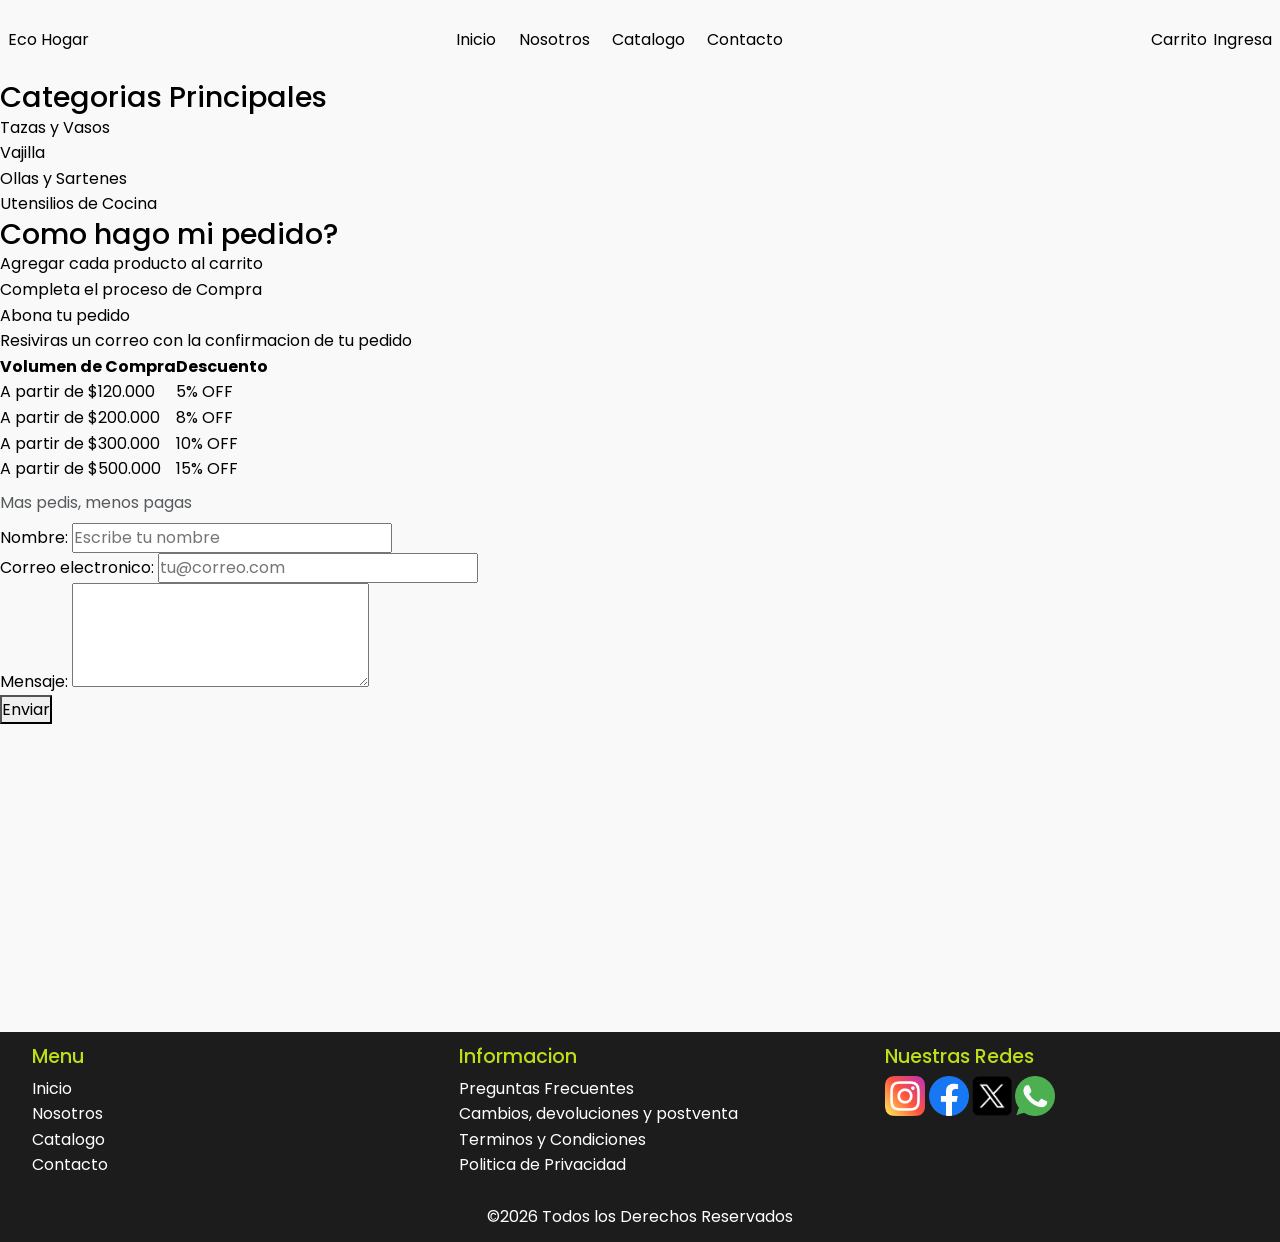
==== pages/carrito.html @ 6fe052ee "feat: estructura de privacy-policy y rutas de acceso de las demas paginas" ====
<!DOCTYPE html>
<html lang="es">
<head>
    <meta charset="UTF-8">
    <meta name="viewport" content="width=device-width, initial-scale=1.0">
    <title>Carrito</title>

    <!-- Estilos de Bootstrap -->
    <link href="https://cdn.jsdelivr.net/npm/bootstrap@5.3.8/dist/css/bootstrap.min.css" rel="stylesheet" integrity="sha384-sRIl4kxILFvY47J16cr9ZwB07vP4J8+LH7qKQnuqkuIAvNWLzeN8tE5YBujZqJLB" crossorigin="anonymous">

    <!-- Mi hoja de estilos -->
    <link rel="stylesheet" href="../styles/styles.css">

    <!-- Fuente Roboto y Poppins -->
    <link rel="preconnect" href="https://fonts.googleapis.com">
    <link rel="preconnect" href="https://fonts.gstatic.com" crossorigin>
    <link href="https://fonts.googleapis.com/css2?family=Poppins:ital,wght@0,100;0,200;0,300;0,400;0,500;0,600;0,700;0,800;0,900;1,100;1,200;1,300;1,400;1,500;1,600;1,700;1,800;1,900&family=Roboto:ital,wght@0,100..900;1,100..900&display=swap" rel="stylesheet">
</head>
<body>
    <!--------------------- ENCABEZADO --------------------->
    <header>
        <div class="logo">
            <a href="../index.html">Eco Hogar</a>
        </div>
        <nav>
            <ul>
                <li><a href="../index.html">Inicio</a></li>
                <li><a href="./nosotros.html">Nosotros</a></li>
                <li><a href="./catalogo.html">Catalogo</a></li>
                <li><a href="./contacto.html">Contacto</a></li>
            </ul>
        </nav>
        <div class="usuario-carrito">
            <ul>
                <li><a href="./carrito.html">Carrito</a></li>
                <li><a href="./login.html">Ingresa</a></li>
            </ul>
        </div>
    </header>

    <!--------------------- CUERPO PRINCIPAL --------------------->
    <main>
        <section>
            <h2>Categorias Principales</h2>
            <ul>
                <li>Tazas y Vasos</li>
                <li>Vajilla</li>
                <li>Ollas y Sartenes</li>
                <li>Utensilios de Cocina</li>
            </ul>
        </section>
        <section>
            <h2>Como hago mi pedido?</h2>
            <ol>
                <li>Agregar cada producto al carrito</li>
                <li>Completa el proceso de Compra</li>
                <li>Abona tu pedido</li>
                <li>Resiviras un correo con la confirmacion de tu pedido</li>
            </ol>
        </section>
        <section>
            <table>
                <caption>Mas pedis, menos pagas</caption>
                <thead>
                    <tr>
                        <th scope="col">Volumen de Compra</th>
                        <th scope="col">Descuento</th>
                    </tr>
                </thead>
                <tbody>
                    <tr>
                        <td>A partir de $120.000</td>
                        <td>5% OFF</td>
                    </tr>
                    <tr>
                        <td>A partir de $200.000</td>
                        <td>8% OFF</td>
                    </tr>
                    <tr>
                        <td>A partir de $300.000</td>
                        <td>10% OFF</td>
                    </tr>
                    <tr>
                        <td>A partir de $500.000</td>
                        <td>15% OFF</td>
                    </tr>
                </tbody>
            </table>
        </section>
        <section id="formulario-inicio">
            <form action="">
                <div>
                    <label for="nombre">Nombre:</label>
                    <input type="text" id="nombre" placeholder="Escribe tu nombre" required>
                </div>
                <div>
                    <label for="email">Correo electronico:</label>
                    <input type="email" id="email" placeholder="tu@correo.com" required>
                </div>
                <div>
                    <label for="mensaje">Mensaje:</label>
                    <textarea id="mensaje" rows="4"></textarea>
                </div>
                <button type="submit">Enviar</button>
            </form>
            <div>
                <iframe src="https://www.google.com/maps/embed?pb=!1m18!1m12!1m3!1d7588.228064215851!2d-58.38122754089893!3d-34.60556771671564!2m3!1f0!2f0!3f0!3m2!1i1024!2i768!4f13.1!3m3!1m2!1s0x4aa9f0a6da5edb%3A0x11bead4e234e558b!2sObelisco!5e0!3m2!1ses!2sar!4v1790805866625!5m2!1ses!2sar" width="400" height="300" style="border:0;" allowfullscreen="" loading="lazy" referrerpolicy="strict-origin-when-cross-origin"></iframe>
            </div>
        </section>
    </main>

    <!--------------------- PIE DE PAGINA --------------------->
    <footer>
        <div class="sec-menu-footer">
            <div>
                <h4>Menu</h4>
            </div>
            <div>
                <ul>
                    <li><a href="../index.html">Inicio</a></li>
                    <li><a href="./nosotros.html">Nosotros</a></li>
                    <li><a href="./catalogo.html">Catalogo</a></li>
                    <li><a href="./contacto.html">Contacto</a></li>
                </ul>
            </div>
        </div>
        <div class="sec-info-footer">
            <div>
                <h4>Informacion</h4>
            </div>
            <div>
                <ul>
                    <li><a href="./faq.html">Preguntas Frecuentes</a></li>
                    <li><a href="#">Cambios, devoluciones y postventa</a></li>
                    <li><a href="#">Terminos y Condiciones</a></li>
                    <li><a href="./privacy-policy.html">Politica de Privacidad</a></li>
                </ul>
            </div>
        </div>
        <div class="sec-redes-footer">
            <div>
                <h4>Nuestras Redes</h4>
            </div>
            <div class="redes-footer">
                <ul>
                    <li><a href="https://www.instagram.com" target="_blank"><img src="../assets/logos/instagram.png" alt="Nuestra Pagina de Instagram"></a></li>
                    <li><a href="https://www.facebook.com" target="_blank"><img src="../assets/logos/facebook.png" alt="Nuestra Pagina de Facebook"></a></li>
                    <li><a href="https://x.com" target="_blank"><img src="../assets/logos/x.png" alt="Nuestro Perfil de X (Ex-Twitter)"></a></li>
                    <li><a href="https://www.whatsapp.com" target="_blank"><img src="../assets/logos/whatsapp.png" alt="Envianos un WhatsApp"></a></li>
                </ul>
            </div>
        </div>
        <div class="sec-derechos-footer">
            <div>
                <p>&copy;<span id="year"></span> Todos los Derechos Reservados</p>
            </div>
        </div>
    </footer>

    <!-- Funcionalidades de Bootstrap -->
    <script src="https://cdn.jsdelivr.net/npm/bootstrap@5.3.8/dist/js/bootstrap.bundle.min.js" integrity="sha384-FKyoEForCGlyvwx9Hj09JcYn3nv7wiPVlz7YYwJrWVcXK/BmnVDxM+D2scQbITxI" crossorigin="anonymous"></script>
    <script>
        document.getElementById('year').textContent = new Date().getFullYear();
    </script>
</body>
</html>
---- styles/styles.css ----
/* ---------- RESET ---------- */
*, *::before, *::after {
  margin: 0;
  padding: 0;
  box-sizing: border-box;
}

/* ---------- VARIABLES GLOBALES ---------- */
:root {
  --color-logo-principal: #C0DD17;
  --color-logo-secundario: #DBFF43;
  --color-logo-contraste: #025237;
  --color-logo-alternativo: #A0BBB2;
  --color-fondo-principal: #F9F9F9;
  --color-fondo-secundario: #E8E8E8;
  --color-fondo-contraste: #1C1C1C;
  --color-texto-blanco: #FFFFFF;
  --color-texto-negro: #000000;
  --fuente-principal: "Poppins", sans-serif;
  --titulos-principales: 2.5rem;
  --titulos-secundarios: 1.8rem;
  --titulos-chicos: 1.2rem;
  --parrafo-principal: 1rem;
}

/* ---------- ESTILOS GENERALES ---------- */
body {
  font-family: "Poppins", sans-serif;
  font-size: var(--parrafo-principal);
  font-style: normal;
  font-weight: normal;
  line-height: 1.6;
  color: var(--color-texto-negro);
  background-color: var(--color-fondo-principal);
  overflow-x: hidden;
}

li {
  list-style-type: none;
}

a {
  text-decoration: none;
  color: inherit;
}

a:hover {
  color: var(--color-logo-principal);
}

body, h1, h2, h3, h4, h5, h6, p, ul, ol, li {
  margin: 0;
  padding: 0;
}

img, picture, video, canvas, svg {
  max-width: 100%;
  height: auto;
  display: block;
}

h1 {
  color: var(--color-texto-negro);
  font-size: var(--titulos-principales);
}

h2 {
  color: var(--color-texto-negro);
  font-size: var(--titulos-secundarios);
}

h3, h4, h5, h6 {
  color: var(--color-texto-negro);
  font-size: var(--titulos-chicos);
}

/* ---------- ENCABEZADO ---------- */
header {
  display: flex;
  justify-content: space-between;
  align-items: center;
  height: 5rem;
}

.logo, .usuario-carrito {
  padding: 0 8px;
}

nav {
  height: 100%;
}

header ul {
  display: flex;
  justify-content: center;
  gap: 0.4rem;
}

nav ul {
  height: 100%;
  align-items: center;
}

nav ul li {
  height: 100%;
}

nav ul li a {
  display: flex;
  align-items: center;
  height: 100%;
  padding: 0 8px;
  position: relative;
}

nav ul li a::after {
  content: "";
  position: absolute;
  bottom: 0;
  left: 50%;
  width: 0;
  height: 3px;
  background-color: var(--color-logo-principal);
  transition: width 0.3s ease, left 0.3s ease;
}

nav ul li a:hover::after,
nav ul li a.current::after {
  width: 100%;
  left: 0;
}

nav ul li a.current {
  color: var(--color-logo-principal);
}

/* ---------- CONTENIDO PRINCIPAL ---------- */
/* ---------- PIE DE PAGINA ---------- */
footer {
  display: flex;
  flex-wrap: wrap;
  justify-content: space-between;
  align-items: baseline;
  background-color: var(--color-fondo-contraste);
  color: var(--color-texto-blanco);
}

footer > div {
  padding: 0.8rem 2rem;
}

footer div:not(.sec-derechos-footer) {
  flex: 1;
  min-width: 15.7rem;
}

.sec-derechos-footer {
  flex-basis: 100%;
  text-align: center;
}

footer h4 {
  color: var(--color-logo-principal);
  padding-bottom: 0.5rem;
}

.redes-footer ul li a img {
  width: 2.5rem;
  height: auto;
}

.redes-footer ul {
  display: flex;
  gap: 0.2rem;
}

/* ---------- MEDIA QUERIES ---------- */

/*# sourceMappingURL=styles.css.map */
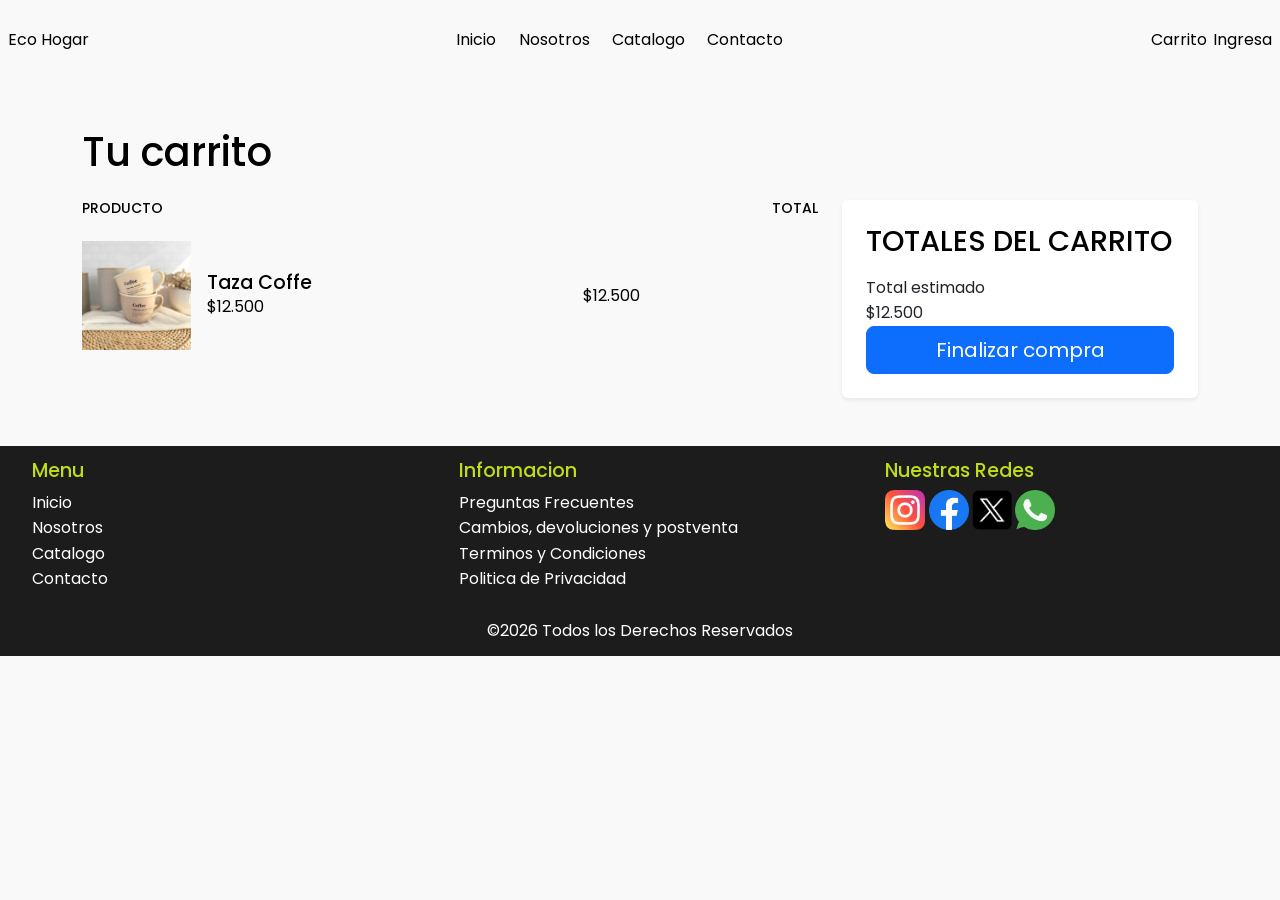
==== commit 3b1d95db: "fear: estructura base del contenido principal de la pagina carrito" ====
--- a/pages/carrito.html
+++ b/pages/carrito.html
@@ -40,71 +40,47 @@
 
     <!--------------------- CUERPO PRINCIPAL --------------------->
     <main>
-        <section>
-            <h2>Categorias Principales</h2>
-            <ul>
-                <li>Tazas y Vasos</li>
-                <li>Vajilla</li>
-                <li>Ollas y Sartenes</li>
-                <li>Utensilios de Cocina</li>
-            </ul>
-        </section>
-        <section>
-            <h2>Como hago mi pedido?</h2>
-            <ol>
-                <li>Agregar cada producto al carrito</li>
-                <li>Completa el proceso de Compra</li>
-                <li>Abona tu pedido</li>
-                <li>Resiviras un correo con la confirmacion de tu pedido</li>
-            </ol>
-        </section>
-        <section>
-            <table>
-                <caption>Mas pedis, menos pagas</caption>
-                <thead>
-                    <tr>
-                        <th scope="col">Volumen de Compra</th>
-                        <th scope="col">Descuento</th>
-                    </tr>
-                </thead>
-                <tbody>
-                    <tr>
-                        <td>A partir de $120.000</td>
-                        <td>5% OFF</td>
-                    </tr>
-                    <tr>
-                        <td>A partir de $200.000</td>
-                        <td>8% OFF</td>
-                    </tr>
-                    <tr>
-                        <td>A partir de $300.000</td>
-                        <td>10% OFF</td>
-                    </tr>
-                    <tr>
-                        <td>A partir de $500.000</td>
-                        <td>15% OFF</td>
-                    </tr>
-                </tbody>
-            </table>
-        </section>
-        <section id="formulario-inicio">
-            <form action="">
-                <div>
-                    <label for="nombre">Nombre:</label>
-                    <input type="text" id="nombre" placeholder="Escribe tu nombre" required>
-                </div>
-                <div>
-                    <label for="email">Correo electronico:</label>
-                    <input type="email" id="email" placeholder="tu@correo.com" required>
-                </div>
-                <div>
-                    <label for="mensaje">Mensaje:</label>
-                    <textarea id="mensaje" rows="4"></textarea>
-                </div>
-                <button type="submit">Enviar</button>
-            </form>
-            <div>
-                <iframe src="https://www.google.com/maps/embed?pb=!1m18!1m12!1m3!1d7588.228064215851!2d-58.38122754089893!3d-34.60556771671564!2m3!1f0!2f0!3f0!3m2!1i1024!2i768!4f13.1!3m3!1m2!1s0x4aa9f0a6da5edb%3A0x11bead4e234e558b!2sObelisco!5e0!3m2!1ses!2sar!4v1790805866625!5m2!1ses!2sar" width="400" height="300" style="border:0;" allowfullscreen="" loading="lazy" referrerpolicy="strict-origin-when-cross-origin"></iframe>
+        <section class="container my-5">
+            <h1 class="mb-4">Tu carrito</h1>
+            <div class="row g-4">
+                <section class="col-lg-8">
+                    <div class="d-flex justify-content-between text-uppercase">
+                        <h2 class="small">Producto</h2>
+                        <h2 class="small">Total</h2>
+                    </div>
+
+                    <ul>
+                        <li class="py-4">
+                            <article class="row g-3 align-items-center">
+                                <div class="col-sm-2 col-3">
+                                    <img src="../assets/images/tazas-de-ceramica-coffe.jpg" alt="Taza de cerámica beige con la palabra Coffe grabada en relieve, apoyada sobre una superficie de madera.">
+                                </div>
+
+                                <div class="col-sm-6 col-9">
+                                    <h3>Taza Coffe</h3>
+                                    <span>$12.500</span>
+                                </div>
+
+                                <div class="col-sm-4 col-12">
+                                    <span>$12.500</span>
+                                </div>
+                            </article>
+                        </li>
+                    </ul>
+                </section>
+
+                <aside class="col-lg-4">
+                    <div class="card shadow-sm border-0 p-4">
+                        <h2 class="mb-3 text-uppercase">Totales del carrito</h2>
+
+                        <div>
+                            <p>Total estimado</p>
+                            <span>$12.500</span>
+                        </div>
+
+                        <button type="button" class="btn btn-primary btn-lg w-100">Finalizar compra</button>
+                    </div>
+                </aside>
             </div>
         </section>
     </main>
@@ -131,8 +107,8 @@
             <div>
                 <ul>
                     <li><a href="./faq.html">Preguntas Frecuentes</a></li>
-                    <li><a href="#">Cambios, devoluciones y postventa</a></li>
-                    <li><a href="#">Terminos y Condiciones</a></li>
+                    <li><a href="./returns-policy.html">Cambios, devoluciones y postventa</a></li>
+                    <li><a href="./terms-and-conditions.html">Terminos y Condiciones</a></li>
                     <li><a href="./privacy-policy.html">Politica de Privacidad</a></li>
                 </ul>
             </div>
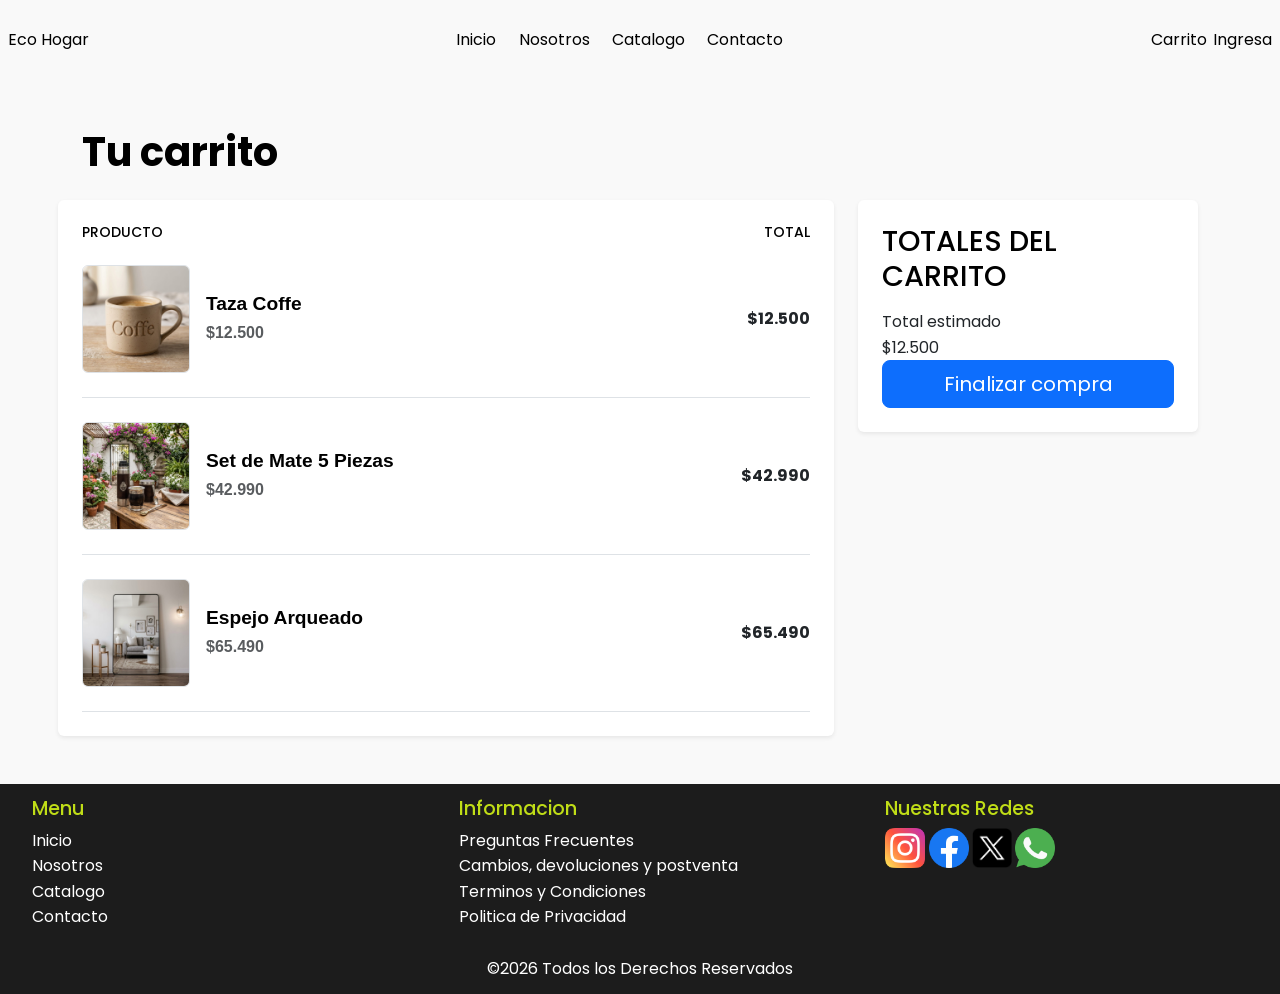
==== commit 2955f49f: "feat: estructura de <section> que contiene el carrito y maquetacion con clases de bootstrap" ====
--- a/pages/carrito.html
+++ b/pages/carrito.html
@@ -41,28 +41,62 @@
     <!--------------------- CUERPO PRINCIPAL --------------------->
     <main>
         <section class="container my-5">
-            <h1 class="mb-4">Tu carrito</h1>
-            <div class="row g-4">
-                <section class="col-lg-8">
+            <h1 class="fw-bold mb-4">Tu carrito</h1>
+            <div class="row g-5">
+                <section class="col-lg-8 card shadow-sm border-0 p-4">
                     <div class="d-flex justify-content-between text-uppercase">
                         <h2 class="small">Producto</h2>
                         <h2 class="small">Total</h2>
                     </div>
 
                     <ul>
-                        <li class="py-4">
+                        <li class="border-bottom py-4">
                             <article class="row g-3 align-items-center">
                                 <div class="col-sm-2 col-3">
-                                    <img src="../assets/images/tazas-de-ceramica-coffe.jpg" alt="Taza de cerámica beige con la palabra Coffe grabada en relieve, apoyada sobre una superficie de madera.">
+                                    <img src="../assets/images/products/taza-ceramica-grabado-coffe.jpg" class="img-fluid rounded border" alt="Taza de cerámica beige con la palabra Coffe grabada en relieve, apoyada sobre una superficie de madera.">
                                 </div>
 
                                 <div class="col-sm-6 col-9">
-                                    <h3>Taza Coffe</h3>
-                                    <span>$12.500</span>
+                                    <h3 class="fw-semibold mb-1" title="Taza Coffe">Taza Coffe</h3>
+                                    <span class="text-muted mb-2 fw-semibold">$12.500</span>
                                 </div>
 
-                                <div class="col-sm-4 col-12">
-                                    <span>$12.500</span>
+                                <div class="col-sm-4 col-12 text-sm-end">
+                                    <span class="fw-bold">$12.500</span>
+                                </div>
+                            </article>
+                        </li>
+
+                        <li class="border-bottom py-4">
+                            <article class="row g-3 align-items-center">
+                                <div class="col-sm-2 col-3">
+                                    <img src="../assets/images/products/set-de-mate-amargo-5-piezas.jpg" class="img-fluid rounded border" alt="Set de mate completo de 5 piezas con termo, mate forrado en cuero con detalles metálicos, bombilla y yerbera sobre una mesa de madera.">
+                                </div>
+
+                                <div class="col-sm-6 col-9">
+                                    <h3 class="fw-semibold mb-1" title="Set de Mate 5 Piezas">Set de Mate 5 Piezas</h3>
+                                    <span class="text-muted mb-2 fw-semibold">$42.990</span>
+                                </div>
+
+                                <div class="col-sm-4 col-12 text-sm-end">
+                                    <span class="fw-bold">$42.990</span>
+                                </div>
+                            </article>
+                        </li>
+
+                        <li class="border-bottom py-4">
+                            <article class="row g-3 align-items-center">
+                                <div class="col-sm-2 col-3">
+                                    <img src="../assets/images/products/espejo-cuerpo-completo-2-metros.jpg" class="img-fluid rounded border" alt="Espejo de cuerpo entero rectangular con marco negro delgado, apoyado en una pared blanca reflejando una sala de estar moderna.">
+                                </div>
+
+                                <div class="col-sm-6 col-9">
+                                    <h3 class="fw-semibold mb-1">Espejo Arqueado</h3>
+                                    <span class="text-muted mb-2 fw-semibold">$65.490</span>
+                                </div>
+
+                                <div class="col-sm-4 col-12 text-sm-end">
+                                    <span class="fw-bold">$65.490</span>
                                 </div>
                             </article>
                         </li>
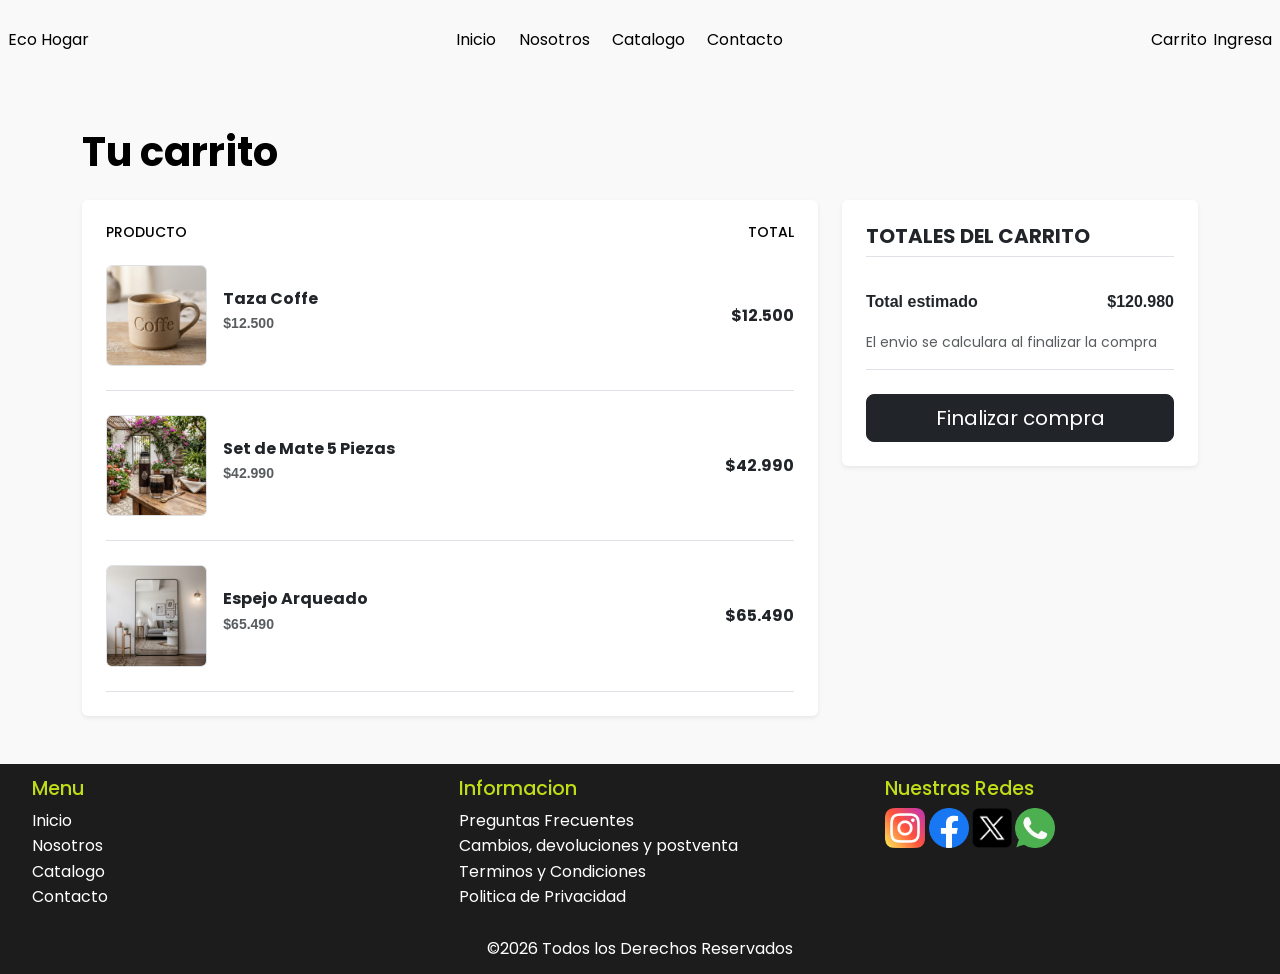
==== commit 4f566d3a: "feat: reestructuracion completa de <main> y maquetacion con clases de bootstrap" ====
--- a/pages/carrito.html
+++ b/pages/carrito.html
@@ -42,77 +42,81 @@
     <main>
         <section class="container my-5">
             <h1 class="fw-bold mb-4">Tu carrito</h1>
-            <div class="row g-5">
-                <section class="col-lg-8 card shadow-sm border-0 p-4">
-                    <div class="d-flex justify-content-between text-uppercase">
-                        <h2 class="small">Producto</h2>
-                        <h2 class="small">Total</h2>
+            <div class="row g-4">
+                <section class="col-lg-8">
+                    <div class="card shadow-sm border-0 p-md-4 p-3">
+                        <div class="d-flex justify-content-between text-uppercase">
+                            <h2 class="small">Producto</h2>
+                            <h2 class="small">Total</h2>
+                        </div>
+
+                        <ul>
+                            <li class="border-bottom py-4">
+                                <article class="row g-3 align-items-center">
+                                    <div class="col-sm-2 col-3">
+                                        <img src="../assets/images/products/taza-ceramica-grabado-coffe.jpg" class="img-fluid rounded border" alt="Taza de cerámica beige con la palabra Coffe grabada en relieve, apoyada sobre una superficie de madera.">
+                                    </div>
+
+                                    <div class="col-sm-6 col-6">
+                                        <h3 class="h6 fw-bold mb-1" title="Taza Coffe">Taza Coffe</h3>
+                                        <span class="d-block text-muted small mb-2 fw-semibold">$12.500</span>
+                                    </div>
+
+                                    <div class="col-sm-4 col-3 text-end">
+                                        <span class="fw-bold">$12.500</span>
+                                    </div>
+                                </article>
+                            </li>
+
+                            <li class="border-bottom py-4">
+                                <article class="row g-3 align-items-center">
+                                    <div class="col-sm-2 col-3">
+                                        <img src="../assets/images/products/set-de-mate-amargo-5-piezas.jpg" class="img-fluid rounded border" alt="Set de mate completo de 5 piezas con termo, mate forrado en cuero con detalles metálicos, bombilla y yerbera sobre una mesa de madera.">
+                                    </div>
+
+                                    <div class="col-sm-6 col-6">
+                                        <h3 class="h6 fw-bold mb-1" title="Set de Mate 5 Piezas">Set de Mate 5 Piezas</h3>
+                                        <span class="d-block text-muted small mb-2 fw-semibold">$42.990</span>
+                                    </div>
+
+                                    <div class="col-sm-4 col-3 text-end">
+                                        <span class="fw-bold">$42.990</span>
+                                    </div>
+                                </article>
+                            </li>
+
+                            <li class="border-bottom py-4">
+                                <article class="row g-3 align-items-center">
+                                    <div class="col-sm-2 col-3">
+                                        <img src="../assets/images/products/espejo-cuerpo-completo-2-metros.jpg" class="img-fluid rounded border" alt="Espejo de cuerpo entero rectangular con marco negro delgado, apoyado en una pared blanca reflejando una sala de estar moderna.">
+                                    </div>
+
+                                    <div class="col-sm-6 col-6">
+                                        <h3 class="h6 fw-bold mb-1" title="Espejo Arqueado">Espejo Arqueado</h3>
+                                        <span class="d-block text-muted small mb-2 fw-semibold">$65.490</span>
+                                    </div>
+
+                                    <div class="col-sm-4 col-3 text-end">
+                                        <span class="fw-bold">$65.490</span>
+                                    </div>
+                                </article>
+                            </li>
+                        </ul>
                     </div>
-
-                    <ul>
-                        <li class="border-bottom py-4">
-                            <article class="row g-3 align-items-center">
-                                <div class="col-sm-2 col-3">
-                                    <img src="../assets/images/products/taza-ceramica-grabado-coffe.jpg" class="img-fluid rounded border" alt="Taza de cerámica beige con la palabra Coffe grabada en relieve, apoyada sobre una superficie de madera.">
-                                </div>
-
-                                <div class="col-sm-6 col-9">
-                                    <h3 class="fw-semibold mb-1" title="Taza Coffe">Taza Coffe</h3>
-                                    <span class="text-muted mb-2 fw-semibold">$12.500</span>
-                                </div>
-
-                                <div class="col-sm-4 col-12 text-sm-end">
-                                    <span class="fw-bold">$12.500</span>
-                                </div>
-                            </article>
-                        </li>
-
-                        <li class="border-bottom py-4">
-                            <article class="row g-3 align-items-center">
-                                <div class="col-sm-2 col-3">
-                                    <img src="../assets/images/products/set-de-mate-amargo-5-piezas.jpg" class="img-fluid rounded border" alt="Set de mate completo de 5 piezas con termo, mate forrado en cuero con detalles metálicos, bombilla y yerbera sobre una mesa de madera.">
-                                </div>
-
-                                <div class="col-sm-6 col-9">
-                                    <h3 class="fw-semibold mb-1" title="Set de Mate 5 Piezas">Set de Mate 5 Piezas</h3>
-                                    <span class="text-muted mb-2 fw-semibold">$42.990</span>
-                                </div>
-
-                                <div class="col-sm-4 col-12 text-sm-end">
-                                    <span class="fw-bold">$42.990</span>
-                                </div>
-                            </article>
-                        </li>
-
-                        <li class="border-bottom py-4">
-                            <article class="row g-3 align-items-center">
-                                <div class="col-sm-2 col-3">
-                                    <img src="../assets/images/products/espejo-cuerpo-completo-2-metros.jpg" class="img-fluid rounded border" alt="Espejo de cuerpo entero rectangular con marco negro delgado, apoyado en una pared blanca reflejando una sala de estar moderna.">
-                                </div>
-
-                                <div class="col-sm-6 col-9">
-                                    <h3 class="fw-semibold mb-1">Espejo Arqueado</h3>
-                                    <span class="text-muted mb-2 fw-semibold">$65.490</span>
-                                </div>
-
-                                <div class="col-sm-4 col-12 text-sm-end">
-                                    <span class="fw-bold">$65.490</span>
-                                </div>
-                            </article>
-                        </li>
-                    </ul>
                 </section>
 
                 <aside class="col-lg-4">
-                    <div class="card shadow-sm border-0 p-4">
-                        <h2 class="mb-3 text-uppercase">Totales del carrito</h2>
-
-                        <div>
-                            <p>Total estimado</p>
-                            <span>$12.500</span>
+                    <div class="card shadow-sm border-0 p-md-4 p-3 sticky-top">
+                        <h2 class="h5 fw-bold text-uppercase border-bottom pb-2 mb-3">Totales del carrito</h2>
+                        
+                        <div class="d-flex justify-content-between align-items-baseline my-3">
+                            <p class="fw-semibold">Total estimado</p>
+                            <span class="fw-semibold">$120.980</span>
                         </div>
 
-                        <button type="button" class="btn btn-primary btn-lg w-100">Finalizar compra</button>
+                        <p class="text-muted small border-bottom pb-3 mb-4">El envio se calculara al finalizar la compra</p>
+
+                        <button type="button" class="btn btn-dark btn-lg w-100">Finalizar compra</button>
                     </div>
                 </aside>
             </div>
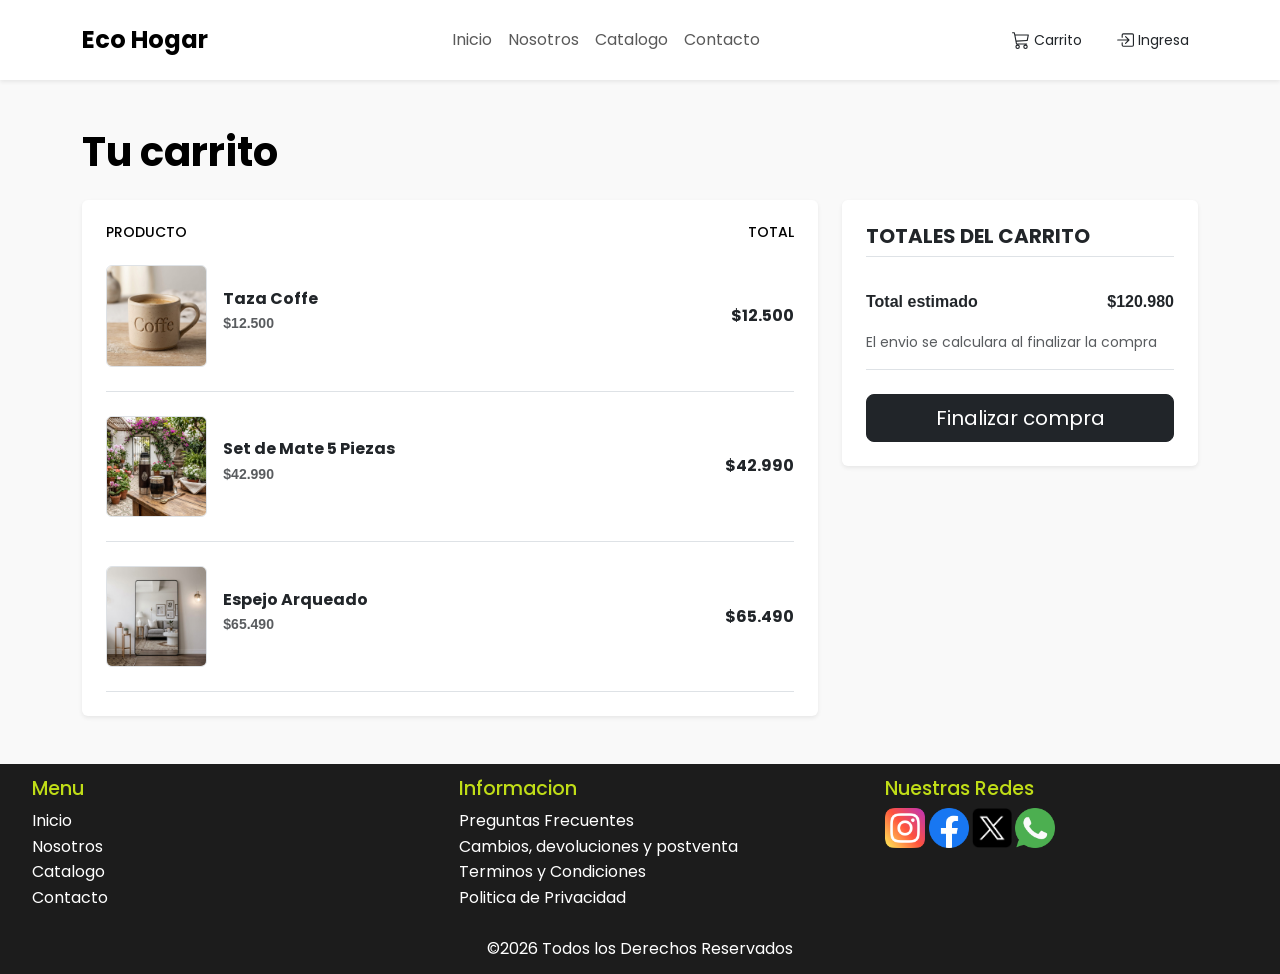
==== commit 11d0d904: "feat: unificacion de todos los <header> en todas las paginas del sitio" ====
--- a/pages/carrito.html
+++ b/pages/carrito.html
@@ -18,24 +18,65 @@
 </head>
 <body>
     <!--------------------- ENCABEZADO --------------------->
-    <header>
-        <div class="logo">
-            <a href="../index.html">Eco Hogar</a>
-        </div>
-        <nav>
-            <ul>
-                <li><a href="../index.html">Inicio</a></li>
-                <li><a href="./nosotros.html">Nosotros</a></li>
-                <li><a href="./catalogo.html">Catalogo</a></li>
-                <li><a href="./contacto.html">Contacto</a></li>
-            </ul>
+    <header class="sticky-top bg-white shadow-sm">
+        <nav class="navbar py-3">
+            <div class="container flex-nowrap">
+                <a href="../index.html" class="navbar-brand fw-bold fs-4 m-0">Eco Hogar</a>
+
+                <ul class="navbar-nav d-none d-lg-flex flex-row gap-3 mx-auto">
+                    <li class="nav-item">
+                        <a href="../index.html" class="nav-link">Inicio</a>
+                    </li>
+                    <li class="nav-item">
+                        <a href="./nosotros.html" class="nav-link">Nosotros</a>
+                    </li>
+                    <li class="nav-item">
+                        <a href="./catalogo.html" class="nav-link">Catalogo</a>
+                    </li>
+                    <li class="nav-item">
+                        <a href="./contacto.html" class="nav-link">Contacto</a>
+                    </li>
+                </ul>
+
+                <div class="d-flex gap-2 gap-sm-3">
+                    <a href="./carrito.html" class="btn btn-sm d-inline-flex align-items-center gap-1" aria-current="page" aria-label="Carrito de compras">
+                        <svg xmlns="http://www.w3.org/2000/svg" width="18" height="18" fill="currentColor" class="bi bi-cart3" viewBox="0 0 16 16" aria-hidden="true">
+                            <path d="M0 1.5A.5.5 0 0 1 .5 1H2a.5.5 0 0 1 .485.379L2.89 3H14.5a.5.5 0 0 1 .49.598l-1 5a.5.5 0 0 1-.465.401l-9.397.472L4.415 11H13a.5.5 0 0 1 0 1H4a.5.5 0 0 1-.491-.408L2.01 3.607 1.61 2H.5a.5.5 0 0 1-.5-.5M3.102 4l.84 4.479 9.144-.459L13.89 4zM5 12a2 2 0 1 0 0 4 2 2 0 0 0 0-4m7 0a2 2 0 1 0 0 4 2 2 0 0 0 0-4m-7 1a1 1 0 1 1 0 2 1 1 0 0 1 0-2m7 0a1 1 0 1 1 0 2 1 1 0 0 1 0-2"/>
+                        </svg>
+                        <span class="d-none d-sm-inline">Carrito</span>
+                    </a>
+
+                    <a href="./login.html" class="btn btn-sm d-inline-flex align-items-center gap-1" aria-label="Ingresar a tu cuenta">
+                        <svg xmlns="http://www.w3.org/2000/svg" width="18" height="18" fill="currentColor" class="bi bi-box-arrow-in-right" viewBox="0 0 16 16" aria-hidden="true">
+                            <path fill-rule="evenodd" d="M6 3.5a.5.5 0 0 1 .5-.5h8a.5.5 0 0 1 .5.5v9a.5.5 0 0 1-.5.5h-8a.5.5 0 0 1-.5-.5v-2a.5.5 0 0 0-1 0v2A1.5 1.5 0 0 0 6.5 14h8a1.5 1.5 0 0 0 1.5-1.5v-9A1.5 1.5 0 0 0 14.5 2h-8A1.5 1.5 0 0 0 5 3.5v2a.5.5 0 0 0 1 0z"/>
+                            <path fill-rule="evenodd" d="M11.854 8.354a.5.5 0 0 0 0-.708l-3-3a.5.5 0 1 0-.708.708L10.293 7.5H1.5a.5.5 0 0 0 0 1h8.793l-2.147 2.146a.5.5 0 0 0 .708.708z"/>
+                        </svg>
+                        <span class="d-none d-sm-inline">Ingresa</span>
+                    </a>
+
+                    <button class="navbar-toggler shadow-sm d-lg-none" type="button" data-bs-toggle="collapse" data-bs-target="#menuMobile" aria-controls="menuMobile" aria-expanded="false" aria-label="Alternar navegacion">
+                        <span class="navbar-toggler-icon"></span>
+                    </button>
+                </div>
+            </div>
+
+            <div class="collapse d-lg-none position-absolute top-100 start-0 end-0 bg-white shadow-sm" id="menuMobile">
+                <ul class="navbar-nav text-center py-2">
+                    <li class="nav-item">
+                        <a href="../index.html" class="nav-link">Inicio</a>
+                    </li>
+                    <li class="nav-item">
+                        <a href="./nosotros.html" class="nav-link">Nosotros</a>
+                    </li>
+                    <li class="nav-item">
+                        <a href="./catalogo.html" class="nav-link">Catalogo</a>
+                    </li>
+                    <li class="nav-item">
+                        <a href="./contacto.html" class="nav-link">Contacto</a>
+                    </li>
+                </ul>
+            </div>
         </nav>
-        <div class="usuario-carrito">
-            <ul>
-                <li><a href="./carrito.html">Carrito</a></li>
-                <li><a href="./login.html">Ingresa</a></li>
-            </ul>
-        </div>
     </header>
 
     <!--------------------- CUERPO PRINCIPAL --------------------->
--- a/styles/styles.css
+++ b/styles/styles.css
@@ -75,6 +75,7 @@
 }
 
 /* ---------- ENCABEZADO ---------- */
+/*
 header {
   display: flex;
   justify-content: space-between;
@@ -133,6 +134,7 @@
 nav ul li a.current {
   color: var(--color-logo-principal);
 }
+*/
 
 /* ---------- CONTENIDO PRINCIPAL ---------- */
 /* ---------- PIE DE PAGINA ---------- */
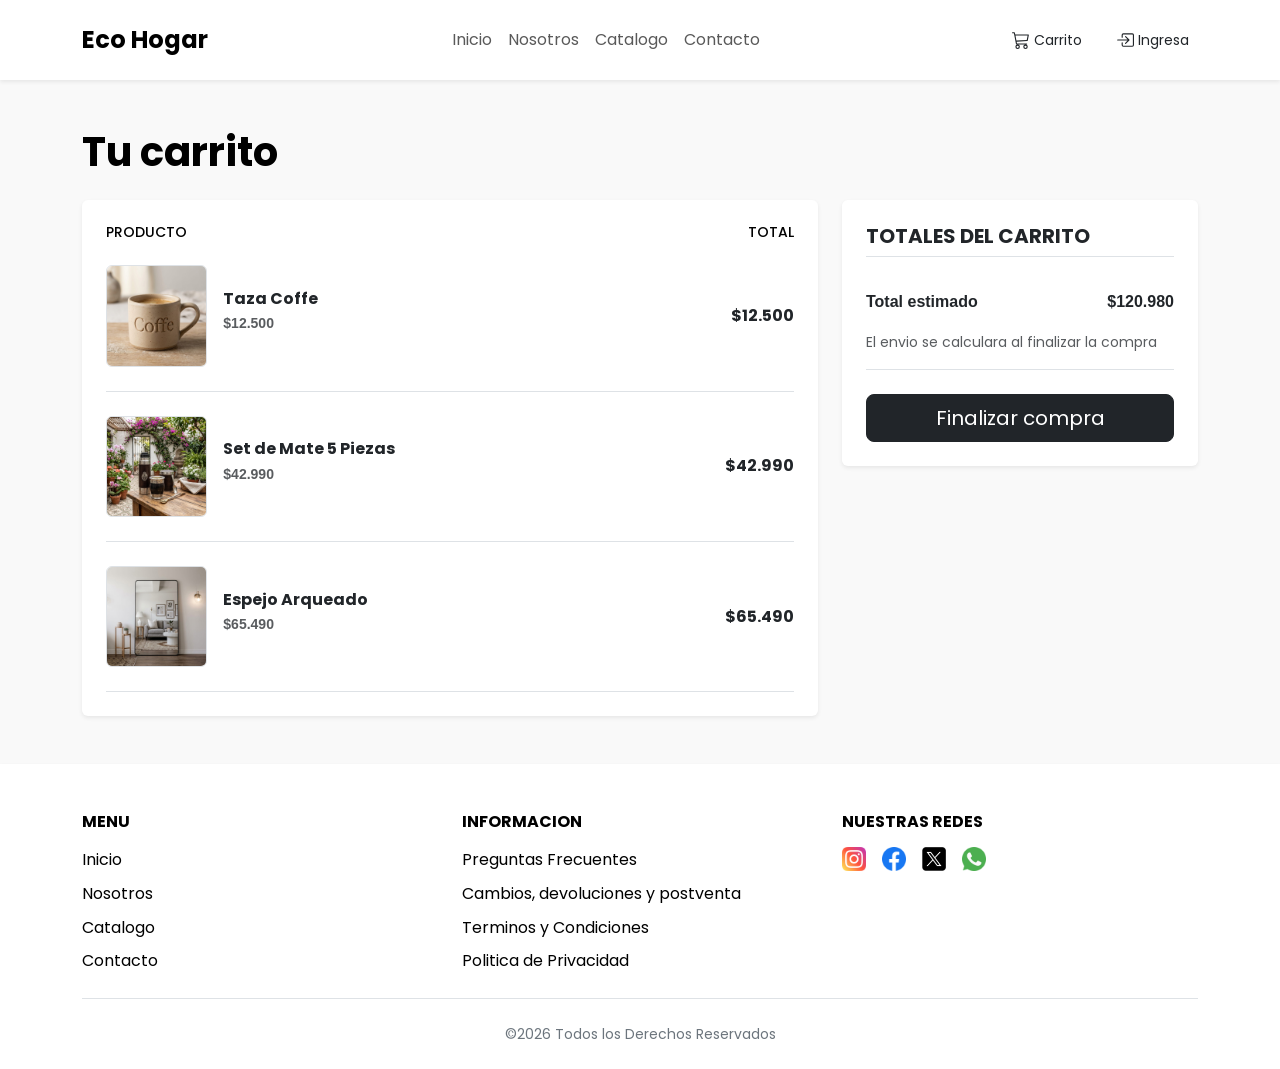
==== commit 2d0978ac: "feat: unificacion de todos los <footer> en todas las paginas del sitio" ====
--- a/pages/carrito.html
+++ b/pages/carrito.html
@@ -165,49 +165,50 @@
     </main>
 
     <!--------------------- PIE DE PAGINA --------------------->
-    <footer>
-        <div class="sec-menu-footer">
-            <div>
-                <h4>Menu</h4>
-            </div>
-            <div>
-                <ul>
-                    <li><a href="../index.html">Inicio</a></li>
-                    <li><a href="./nosotros.html">Nosotros</a></li>
-                    <li><a href="./catalogo.html">Catalogo</a></li>
-                    <li><a href="./contacto.html">Contacto</a></li>
-                </ul>
-            </div>
-        </div>
-        <div class="sec-info-footer">
-            <div>
-                <h4>Informacion</h4>
-            </div>
-            <div>
-                <ul>
-                    <li><a href="./faq.html">Preguntas Frecuentes</a></li>
-                    <li><a href="./returns-policy.html">Cambios, devoluciones y postventa</a></li>
-                    <li><a href="./terms-and-conditions.html">Terminos y Condiciones</a></li>
-                    <li><a href="./privacy-policy.html">Politica de Privacidad</a></li>
-                </ul>
-            </div>
-        </div>
-        <div class="sec-redes-footer">
-            <div>
-                <h4>Nuestras Redes</h4>
-            </div>
-            <div class="redes-footer">
-                <ul>
-                    <li><a href="https://www.instagram.com" target="_blank"><img src="../assets/logos/instagram.png" alt="Nuestra Pagina de Instagram"></a></li>
-                    <li><a href="https://www.facebook.com" target="_blank"><img src="../assets/logos/facebook.png" alt="Nuestra Pagina de Facebook"></a></li>
-                    <li><a href="https://x.com" target="_blank"><img src="../assets/logos/x.png" alt="Nuestro Perfil de X (Ex-Twitter)"></a></li>
-                    <li><a href="https://www.whatsapp.com" target="_blank"><img src="../assets/logos/whatsapp.png" alt="Envianos un WhatsApp"></a></li>
-                </ul>
-            </div>
-        </div>
-        <div class="sec-derechos-footer">
-            <div>
-                <p>&copy;<span id="year"></span> Todos los Derechos Reservados</p>
+    <footer class="bg-white shadow-sm pt-5 pb-4 mt-5">
+        <div class="container">
+            <div class="row g-4 justify-content-between">
+                <div class="col-12 col-sm-6 col-lg-4">
+                    <h4 class="h6 fw-bold text-uppercase mb-3">Menu</h4>
+                    <ul class="d-flex flex-column gap-2">
+                        <li><a href="../index.html">Inicio</a></li>
+                        <li><a href="./nosotros.html">Nosotros</a></li>
+                        <li><a href="./catalogo.html">Catalogo</a></li>
+                        <li><a href="./contacto.html">Contacto</a></li>
+                    </ul>
+                </div>
+
+                <div class="col-12 col-sm-6 col-lg-4">
+                    <h4 class="h6 fw-bold text-uppercase mb-3">Informacion</h4>
+                    <ul class="d-flex flex-column gap-2">
+                        <li><a href="./faq.html">Preguntas Frecuentes</a></li>
+                        <li><a href="./returns-policy.html">Cambios, devoluciones y postventa</a></li>
+                        <li><a href="./terms-and-conditions.html">Terminos y Condiciones</a></li>
+                        <li><a href="./privacy-policy.html">Politica de Privacidad</a></li>
+                    </ul>
+                </div>
+
+                <div class="col-12 col-lg-4">
+                    <h4 class="h6 fw-bold text-uppercase mb-3">Nuestras Redes</h4>
+                    <ul class="d-flex align-items-center gap-3">
+                        <li>
+                            <a href="https://www.instagram.com" target="_blank" rel="noopener noreferrer" class="d-inline-flex align-items-center" aria-label="Seguinos en Instagram"><img src="../assets/logos/instagram.png" alt="Seguinos en Instagram" width="24" height="24" class="img-fluid"></a>
+                        </li>
+                        <li>
+                            <a href="https://www.facebook.com" target="_blank" rel="noopener noreferrer" class="d-inline-flex align-items-center" aria-label="Seguinos en Facebook"><img src="../assets/logos/facebook.png" alt="Seguinos en Facebook" width="24" height="24" class="img-fluid"></a>
+                        </li>
+                        <li>
+                            <a href="https://x.com" target="_blank" rel="noopener noreferrer" class="d-inline-flex align-items-center" aria-label="Seguinos en X (Ex-Twitter)"><img src="../assets/logos/x.png" alt="Seguinos en X (Ex-Twitter)" width="24" height="24" class="img-fluid"></a>
+                        </li>
+                        <li>
+                            <a href="https://www.whatsapp.com" target="_blank" rel="noopener noreferrer" class="d-inline-flex align-items-center" aria-label="Envianos un WhatsApp"><img src="../assets/logos/whatsapp.png" alt="Envianos un WhatsApp" width="24" height="24" class="img-fluid"></a>
+                        </li>
+                    </ul>
+                </div>
+            </div>
+
+            <div class="border-top pt-4 mt-4 text-center text-secondary small">
+                <p>&copy;<span id="year">2026</span> Todos los Derechos Reservados</p>
             </div>
         </div>
     </footer>
--- a/styles/styles.css
+++ b/styles/styles.css
@@ -138,6 +138,7 @@
 
 /* ---------- CONTENIDO PRINCIPAL ---------- */
 /* ---------- PIE DE PAGINA ---------- */
+/*
 footer {
   display: flex;
   flex-wrap: wrap;
@@ -175,6 +176,7 @@
   display: flex;
   gap: 0.2rem;
 }
+*/
 
 /* ---------- MEDIA QUERIES ---------- */
 
